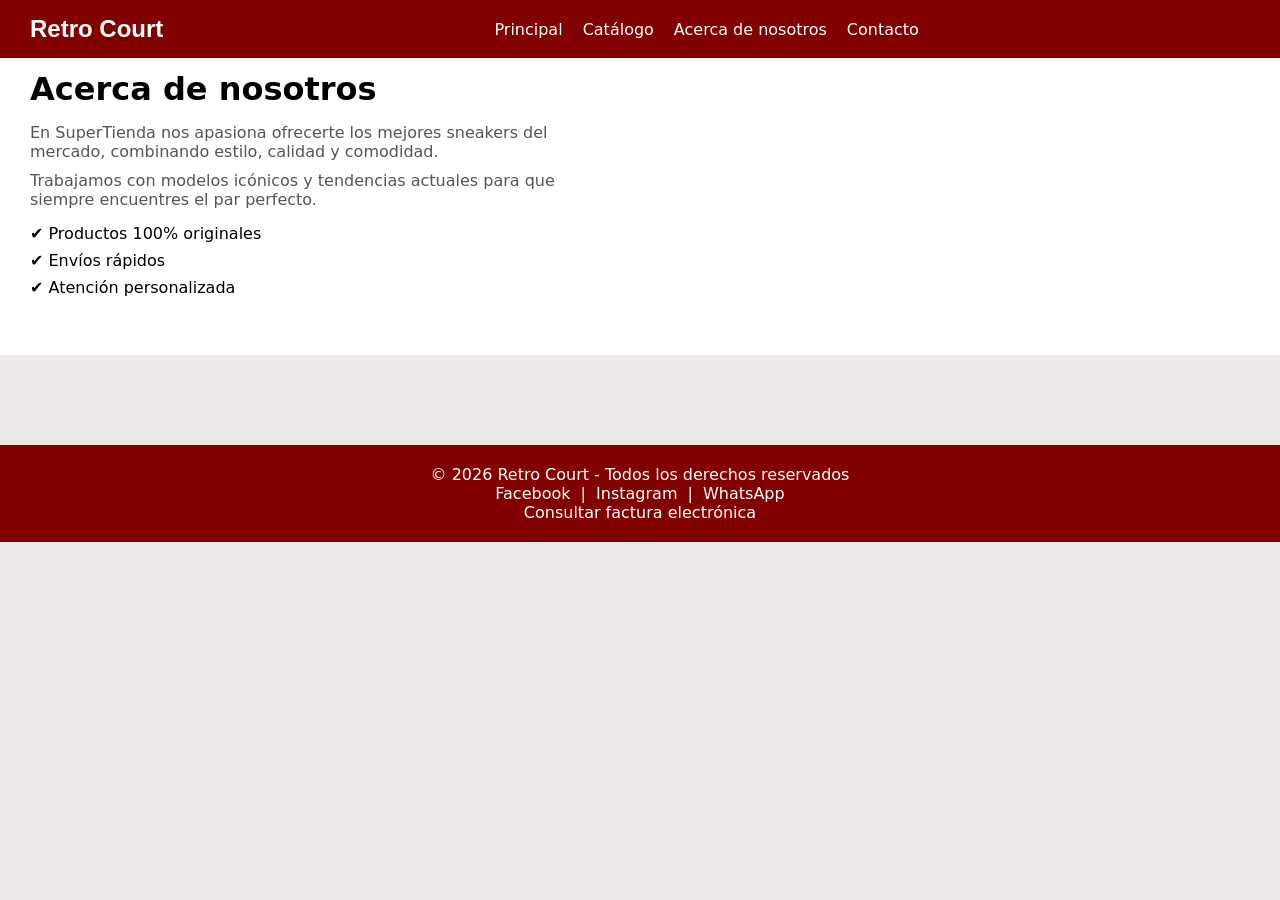
==== acerca de nosotros.html @ 7fba3c9a "movimiento" ====
<!DOCTYPE html>
<html lang="en">
<head>
    <meta charset="UTF-8">
    <meta name="viewport" content="width=device-width, initial-scale=1.0">
    <title>Retro Court</title>
</head>
<body>
      <header>
    <div class="logo">Retro Court</div>
   
    <nav>
      <ul>
        <li><a href="index.html">Principal</a></li>
        <li><a href="catalogo.html">Catálogo</a></li>
        <li><a href="acerca de nosotros.html">Acerca de nosotros</a></li>
        <li><a href="contactos.html">Contacto</a></li>
      </ul>
    </nav> 
    <div class="hamburger" onclick="toggleMenu()">
      <span></span>
      <span></span>
      <span></span>
    </div>
  </header>
  <link rel="stylesheet" href="style.css">
  <section class="acerca">
  <div class="acerca-contenido">
    <div class="acerca-texto">
      <h2>Acerca de nosotros</h2>
      <p>
        En SuperTienda nos apasiona ofrecerte los mejores sneakers del mercado,
        combinando estilo, calidad y comodidad.
      </p>
      <p>
        Trabajamos con modelos icónicos y tendencias actuales para que siempre
        encuentres el par perfecto.
      </p>
      <ul>
        <li>✔ Productos 100% originales</li>
        <li>✔ Envíos rápidos</li>
        <li>✔ Atención personalizada</li>
      </ul>
    </div>
  </div>
</section>


   <footer>
    <p>© 2026 Retro Court - Todos los derechos reservados</p>
    <div class="social">
      <a href="#">Facebook</a> | 
     <a href="https://www.instagram.com/_ledro05_/">Instagram</a> | 
      <a href="#">WhatsApp</a>
    </div>
    <div class="factura">
      <a href="#">Consultar factura electrónica</a>
    </div>
  </footer>
</body>
</html>
---- style.css ----
* {
  margin: 0;
  padding: 0;
  box-sizing: border-box;
}

body {
  font-family: system-ui, -apple-system, BlinkMacSystemFont, 'Segoe UI', Roboto, Oxygen, Ubuntu, Cantarell, 'Open Sans', 'Helvetica Neue', sans-serif;
  background: #eee9e9;
}


header {
  flex-wrap: wrap;
  position: fixed;
  top: 0;
  width: 100%;
  background: #810101;
  color: #fff;
  display: flex;
  justify-content: space-between;
  align-items: center;
  padding: 15px 30px;
  z-index: 1000;
}

header .logo {
  font-family: Verdana, Geneva, Tahoma, sans-serif;

  font-size: 1.5em;
  font-weight: bold;
}

header nav ul {
  list-style: none;
  display: flex;
  gap: 20px;
  
}

header nav ul li a {
  color: #fff;
  text-decoration: none;
  transition: 0.3s;
}

header nav ul li a:hover {
  color: #6d6c6c;
}

.descripcion {
  margin-top: 30px;
  margin-bottom: 40px;
}

.descripcion h1 {
  margin-bottom: 12px;
}
.descripcion,
.mas-vendidos {
  padding-left: 20px;
  padding-right: 20px;
}

/* BUSCADOR */
.search-bar {
  display: flex;
  gap: 5px;
}

.search-bar input {
  padding: 6px;
  border-radius: 5px;
  border: none;
}

.search-bar button {
  padding: 6px 10px;
  border: none;
  background: #b0cdeb;
  color: #fff;
  border-radius: 5px;
  cursor: pointer;
}

/* CARRITO ICONO */
.carrito-icono {
  cursor: pointer;
  font-size: 1.2em;
}

/* CONTENIDO GENERAL */
main {
  margin-top: 20px;  
  padding: 10px ;
  text-align: center;
}

/* GRID PRODUCTOS */
.grid-productos {
  display: grid;
  grid-template-columns: repeat(auto-fit, minmax(220px, 1fr));
  gap: 20px;
  margin-top: 20px;
}

/* TARJETAS */
.producto {
  background: #fff;
  border: 1px solid #ddd;
  padding: 15px;
  border-radius: 10px;
  transition: 0.3s;
}

.producto:hover {
  transform: scale(1.05);
}

.producto img {
  width: 100%;
  height: 300px;      
  object-fit: cover;  
  border-radius: 10px;
}

.producto h3 {
  margin: 10px 0;
}

.producto p {
  font-size: 0.9em;
}

.producto button {
  margin-top: 10px;
  background: #000000;
  color: #fff;
  border: none;
  padding: 10px;
  cursor: pointer;
  border-radius: 5px;
  width: 100%;
}

.producto button:hover {
  background: #810101;
}

/* CARRITO */
.carrito {
  display: none;
  position: fixed;
  right: 0;
  top: 70px;
  width: 320px;
  background: #ffffff;
  border-left: 2px solid #ddd;
  padding: 20px;
  height: calc(100% - 70px);
  overflow-y: auto;
  box-shadow: -2px 0 10px rgba(0,0,0,0.1);
}

.carrito h2 {
  margin-bottom: 15px;
}

/* ITEMS DEL CARRITO */
.cart-item {
  display: flex;
  justify-content: space-between;
  align-items: center;
  margin-bottom: 10px;
  gap: 10px;
}

.cart-item img {
  border-radius: 5px;
}

.cart-item button {
  background: red;
  color: #fff;
  border: none;
  padding: 5px;
  cursor: pointer;
  border-radius: 5px;
}
.boton-catalogo{
  display: inline-block;
  margin-top: 15px;
}
/* RESUMEN */
.resumen {
  margin-top: 15px;
  font-weight: bold;
}

.resumen button {
  margin-top: 10px;
  background: #28a745;
  color: #fff;
  border: none;
  padding: 12px;
  width: 100%;
  cursor: pointer;
  border-radius: 5px;
}

.resumen button:hover {
  background: #218838;
}

/* FOOTER */
footer {
  background: #810101;
  color: #fff;
  text-align: center;
  padding: 20px;
  margin-top: 40px;
  position: relative;
  top: 50px;
}

footer .social a,
footer .factura a {
  color: #ffffff;
  text-decoration: none;
  margin: 0 5px;
} 


.acerca {
  padding: 50px 30px;
  background: #fff;
  margin-top: 20px;
 
}

.acerca-contenido {
  display: grid;
  grid-template-columns: 1fr 1fr;
  align-items: center;
  gap: 40px;
}

.acerca-texto h2 {
  margin-bottom: 15px;
  font-size: 2em;
}

.acerca-texto p {
  margin-bottom: 10px;
  color: #555;
}

.acerca-texto ul {
  margin-top: 15px;
  list-style: none;
}

.acerca-texto li {
  margin-bottom: 8px;
}

/*Formulario*/
.contacto {
  padding: 40px;
  background: #fff;
  text-align: center;
  margin-top: 50px;
}

.contacto p {
  margin-top:  10px;
  color: #555;
}

.contacto form {
  margin: 20px auto;
  max-width: 400px;
  display: flex;
  flex-direction: column;
  gap: 10px;
}
.card:hover {
  box-shadow: 0 8px 25px rgba(0, 0, 0, 0.1);
}

/* Botón hamburguesa */
.menu-toggle {
  display: none;
  background: white;
  border: 1px solid #ddd;
  font-size: 20px;
  cursor: pointer;
  padding: 6px 10px;
  border-radius: 5px;
  color: #333;
  font-weight: bold;
}

/* Estilos responsive para mobile */
@media (max-width: 768px) {
  .menu-toggle {
      display: block;
  }
  
  nav {
      display: none;
      width: 100%;
      order: 3;
  }
  
  nav.active {
      display: block;
  }
  
  header {
      flex-wrap: wrap;
      justify-content: space-between;
      align-items: center;
      gap: 10px;
  }
  
  nav ul {
      flex-direction: column;
      width: 100%;
      padding: 0;
      margin: 10px 0 0 0;
      list-style: none;
  }
  
  nav ul li {
      width: 100%;
      text-align: center;
      padding: 8px 0;
  }
  
  nav ul li a {
      display: block;
      padding: 8px;
      text-decoration: none;
      color: #333;
  }
  
  .buscador {
      order: 2;
      flex: 1;
  }
  
  .buscador input {
      width: 100%;
      padding: 8px;
  }
}
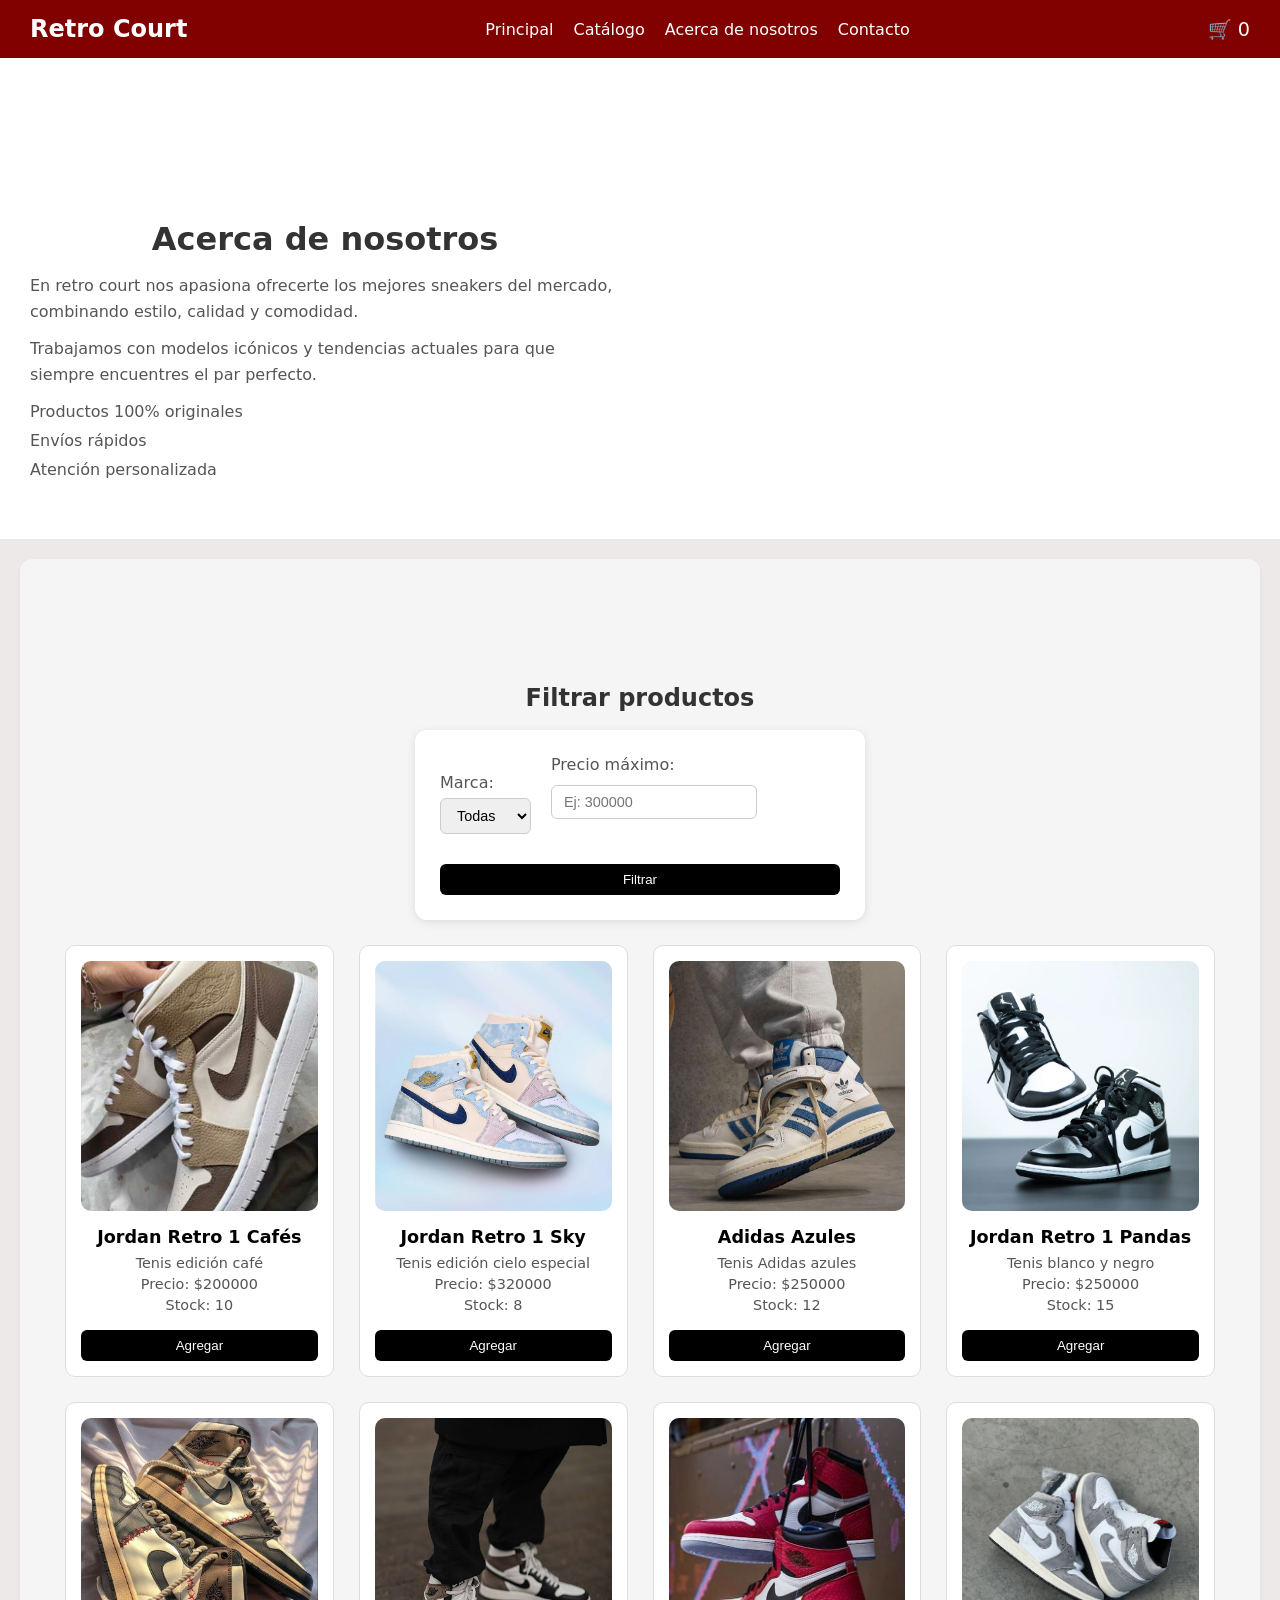
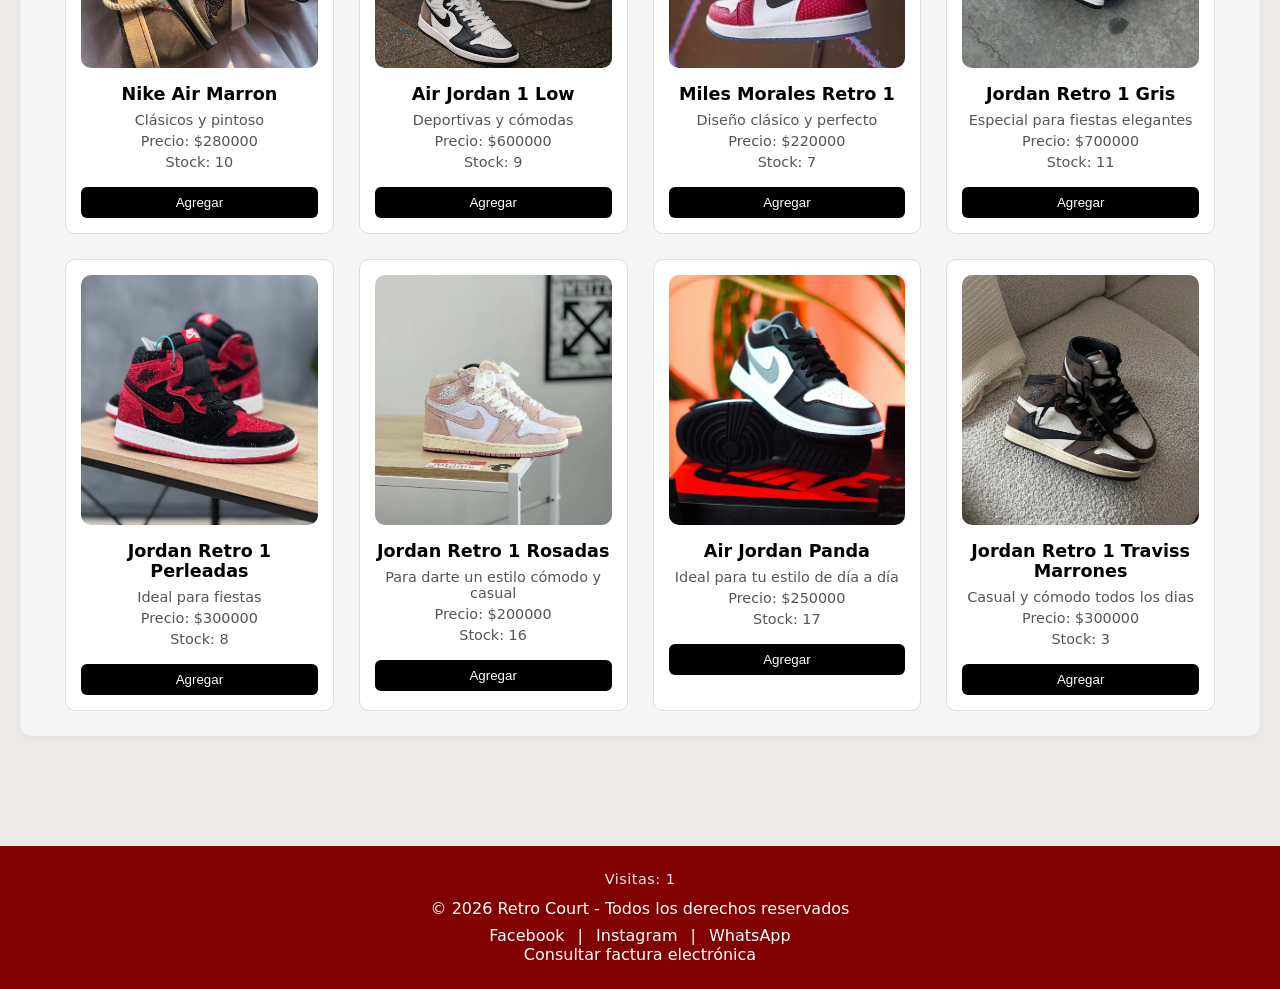
==== commit 6330d167: "Update acerca de nosotros.html yap" ====
--- a/acerca de nosotros.html
+++ b/acerca de nosotros.html
@@ -1,14 +1,17 @@
 <!DOCTYPE html>
-<html lang="en">
+<html lang="es">
 <head>
-    <meta charset="UTF-8">
-    <meta name="viewport" content="width=device-width, initial-scale=1.0">
-    <title>Retro Court</title>
+  <meta charset="UTF-8">
+  <meta name="viewport" content="width=device-width, initial-scale=1.0">
+  <title>Retro Court - Acerca de nosotros</title>
+  <link rel="stylesheet" href="style.css">
 </head>
 <body>
-      <header>
-    <div class="logo">Retro Court</div>
-   
+  <header>
+    <div class="logo">
+      <h1>Retro Court</h1>
+    </div>
+    <button class="menu-toggle">☰</button>
     <nav>
       <ul>
         <li><a href="index.html">Principal</a></li>
@@ -16,46 +19,122 @@
         <li><a href="acerca de nosotros.html">Acerca de nosotros</a></li>
         <li><a href="contactos.html">Contacto</a></li>
       </ul>
-    </nav> 
-    <div class="hamburger" onclick="toggleMenu()">
-      <span></span>
-      <span></span>
-      <span></span>
+    </nav>
+    <div class="carrito-icono" onclick="mostrarCarrito()">
+      🛒 <span id="cartCount">0</span>
     </div>
   </header>
-  <link rel="stylesheet" href="style.css">
-  <section class="acerca">
-  <div class="acerca-contenido">
-    <div class="acerca-texto">
-      <h2>Acerca de nosotros</h2>
-      <p>
-        En SuperTienda nos apasiona ofrecerte los mejores sneakers del mercado,
-        combinando estilo, calidad y comodidad.
-      </p>
-      <p>
-        Trabajamos con modelos icónicos y tendencias actuales para que siempre
-        encuentres el par perfecto.
-      </p>
-      <ul>
-        <li>✔ Productos 100% originales</li>
-        <li>✔ Envíos rápidos</li>
-        <li>✔ Atención personalizada</li>
-      </ul>
+
+  <main>
+    
+    <section class="acerca">
+      <div class="acerca-contenido">
+        <div class="acerca-texto">
+          <h2>Acerca de nosotros</h2>
+          <p>En retro court nos apasiona ofrecerte los mejores sneakers del mercado, combinando estilo, calidad y comodidad.</p>
+          <p>Trabajamos con modelos icónicos y tendencias actuales para que siempre encuentres el par perfecto.</p>
+          <ul>
+            <li>Productos 100% originales</li>
+            <li>Envíos rápidos</li>
+            <li>Atención personalizada</li>
+          </ul>
+        </div>
+      </div>
+    </section>
+
+    <!-- Filtros -->
+    <section class="filtros-acerca">
+      <h2>Filtrar productos</h2>
+      <form id="filtros-acerca">
+        <label>Marca:
+          <select id="marca">
+            <option value="">Todas</option>
+            <option value="Jordan">Jordan</option>
+            <option value="Nike">Nike</option>
+            <option value="Adidas">Adidas</option>
+          </select>
+        </label>
+        <label>Precio máximo:
+          <input type="number" id="precioMax" placeholder="Ej: 300000">
+        </label>
+        <button type="button" onclick="filtrarAcerca()">Filtrar</button>
+      </form>
+      <div id="productosAcerca" class="grid-productos"></div>
+    </section>
+  </main>
+
+  <!-- Carrito flotante -->
+  <section id="cartSection" class="carrito">
+    <h2>Carrito de Compras</h2>
+    <div id="cartItems"></div>
+    <div class="resumen">
+      <p>Subtotal: <span id="subtotal">$0</span></p>
+      <p>Envío: <span id="envio">$0</span></p>
+      <p>Total: <span id="total">$0</span></p>
+      <button onclick="checkout()">Finalizar compra</button>
+      <button onclick="cart.clearCart()">Vaciar carrito</button>
     </div>
-  </div>
-</section>
+  </section>
 
-
-   <footer>
+  <footer>
+    <div class="contador-visitas">Visitas: <span id="contador"></span></div>
     <p>© 2026 Retro Court - Todos los derechos reservados</p>
     <div class="social">
-      <a href="#">Facebook</a> | 
-     <a href="https://www.instagram.com/_ledro05_/">Instagram</a> | 
+      <a href="#">Facebook</a> |
+      <a href="https://www.instagram.com/_ledro05_/">Instagram</a> |
       <a href="#">WhatsApp</a>
     </div>
     <div class="factura">
       <a href="#">Consultar factura electrónica</a>
     </div>
   </footer>
+
+  <script src="productos.js"></script>
+  <script src="carrito.js"></script>
+  <script>
+    function renderProductosAcerca(lista) {
+      const cont = document.getElementById("productosAcerca");
+      cont.innerHTML = lista.map(p => `
+        <div class="producto">
+          <img src="${p.image}" alt="${p.name}">
+          <h3>${p.name}</h3>
+          <p>${p.description}</p>
+          <p>Precio: $${p.price}</p>
+          <p>Stock: ${p.stock}</p>
+          <button onclick="addToCart(${p.id})">Agregar</button>
+        </div>
+      `).join("");
+    }
+
+    function filtrarAcerca() {
+      const marca = document.getElementById("marca").value;
+      const precioMax = document.getElementById("precioMax").value;
+      const filtrados = products.filter(p => {
+        const coincideMarca = !marca || p.name.toLowerCase().includes(marca.toLowerCase());
+        const coincidePrecio = !precioMax || p.price <= precioMax;
+        return coincideMarca && coincidePrecio;
+      });
+      renderProductosAcerca(filtrados);
+    }
+
+    // Mostrar todos al inicio
+    renderProductosAcerca(products);
+
+    // Contador de visitas
+    let visitas = localStorage.getItem("visitas");
+    if (!visitas) visitas = 0;
+    visitas++;
+    localStorage.setItem("visitas", visitas);
+    document.getElementById("contador").textContent = visitas;
+
+    // Menú hamburguesa
+    document.addEventListener('DOMContentLoaded', function() {
+      const menuToggle = document.querySelector('.menu-toggle');
+      const nav = document.querySelector('nav');
+      if (menuToggle && nav) {
+        menuToggle.addEventListener('click', () => nav.classList.toggle('active'));
+      }
+    });
+  </script>
 </body>
-</html>+</html>
--- a/style.css
+++ b/style.css
@@ -1,4 +1,3 @@
-
 * {
   margin: 0;
   padding: 0;
@@ -10,9 +9,8 @@
   background: #eee9e9;
 }
 
-
+/* ===== HEADER ===== */
 header {
-  flex-wrap: wrap;
   position: fixed;
   top: 0;
   width: 100%;
@@ -23,11 +21,10 @@
   align-items: center;
   padding: 15px 30px;
   z-index: 1000;
-}
-
-header .logo {
-  font-family: Verdana, Geneva, Tahoma, sans-serif;
-
+  flex-wrap: wrap;
+}
+
+header .logo h1 {
   font-size: 1.5em;
   font-weight: bold;
 }
@@ -36,7 +33,6 @@
   list-style: none;
   display: flex;
   gap: 20px;
-  
 }
 
 header nav ul li a {
@@ -49,194 +45,227 @@
   color: #6d6c6c;
 }
 
+/* ===== CARRITO ICONO ===== */
+.carrito-icono {
+  cursor: pointer;
+  font-size: 1.2em;
+  transition: transform 0.2s;
+}
+
+.carrito-icono:hover {
+  transform: scale(1.05);
+}
+
+/* ===== DESCRIPCIÓN ===== */
 .descripcion {
-  margin-top: 30px;
+  margin-top: 100px;
   margin-bottom: 40px;
+  text-align: center;
 }
 
 .descripcion h1 {
   margin-bottom: 12px;
 }
-.descripcion,
-.mas-vendidos {
-  padding-left: 20px;
-  padding-right: 20px;
-}
-
-/* BUSCADOR */
-.search-bar {
-  display: flex;
-  gap: 5px;
-}
-
-.search-bar input {
-  padding: 6px;
-  border-radius: 5px;
-  border: none;
-}
-
-.search-bar button {
-  padding: 6px 10px;
-  border: none;
-  background: #b0cdeb;
-  color: #fff;
-  border-radius: 5px;
-  cursor: pointer;
-}
-
-/* CARRITO ICONO */
-.carrito-icono {
-  cursor: pointer;
-  font-size: 1.2em;
-}
-
-/* CONTENIDO GENERAL */
-main {
-  margin-top: 20px;  
-  padding: 10px ;
-  text-align: center;
-}
-
-/* GRID PRODUCTOS */
+
+/* ===== GRID DE PRODUCTOS ===== */
 .grid-productos {
   display: grid;
-  grid-template-columns: repeat(auto-fit, minmax(220px, 1fr));
-  gap: 20px;
+  grid-template-columns: repeat(auto-fit, minmax(250px, 1fr));
+  gap: 25px;
   margin-top: 20px;
-}
-
-/* TARJETAS */
+  padding: 0 20px;
+}
+
+/* ===== TARJETAS DE PRODUCTO ===== */
 .producto {
   background: #fff;
   border: 1px solid #ddd;
   padding: 15px;
   border-radius: 10px;
-  transition: 0.3s;
+  transition: transform 0.3s, box-shadow 0.3s;
+  text-align: center;
 }
 
 .producto:hover {
-  transform: scale(1.05);
+  transform: translateY(-5px);
+  box-shadow: 0 8px 20px rgba(0, 0, 0, 0.15);
 }
 
 .producto img {
   width: 100%;
-  height: 300px;      
-  object-fit: cover;  
+  height: 250px;
+  object-fit: cover;
   border-radius: 10px;
+  transition: transform 0.3s;
+}
+
+.producto:hover img {
+  transform: scale(1.02);
 }
 
 .producto h3 {
-  margin: 10px 0;
+  margin: 12px 0 8px;
+  font-size: 1.1em;
 }
 
 .producto p {
   font-size: 0.9em;
+  color: #555;
+  margin: 5px 0;
 }
 
 .producto button {
-  margin-top: 10px;
+  margin-top: 12px;
   background: #000000;
   color: #fff;
   border: none;
-  padding: 10px;
+  padding: 10px 15px;
   cursor: pointer;
   border-radius: 5px;
   width: 100%;
+  transition: all 0.3s;
+  font-weight: 500;
 }
 
 .producto button:hover {
   background: #810101;
-}
-
-/* CARRITO */
+  transform: scale(1.02);
+}
+
+/* ===== CARRITO FLOTANTE ===== */
 .carrito {
   display: none;
   position: fixed;
   right: 0;
   top: 70px;
-  width: 320px;
+  width: 340px;
   background: #ffffff;
   border-left: 2px solid #ddd;
   padding: 20px;
   height: calc(100% - 70px);
   overflow-y: auto;
-  box-shadow: -2px 0 10px rgba(0,0,0,0.1);
+  box-shadow: -2px 0 15px rgba(0, 0, 0, 0.1);
+  z-index: 1001;
+  transition: all 0.3s;
 }
 
 .carrito h2 {
   margin-bottom: 15px;
-}
-
-/* ITEMS DEL CARRITO */
+  color: #333;
+  border-bottom: 2px solid #810101;
+  padding-bottom: 8px;
+}
+
 .cart-item {
   display: flex;
   justify-content: space-between;
   align-items: center;
-  margin-bottom: 10px;
+  margin-bottom: 12px;
+  padding: 10px;
+  background: #f9f9f9;
+  border-radius: 8px;
   gap: 10px;
 }
 
 .cart-item img {
   border-radius: 5px;
+  width: 50px;
+  height: 50px;
+  object-fit: cover;
+}
+
+.cart-item span {
+  flex: 1;
+  font-size: 0.9em;
 }
 
 .cart-item button {
-  background: red;
+  background: #dc3545;
   color: #fff;
   border: none;
-  padding: 5px;
+  padding: 5px 10px;
   cursor: pointer;
   border-radius: 5px;
-}
-.boton-catalogo{
-  display: inline-block;
-  margin-top: 15px;
-}
-/* RESUMEN */
+  transition: background 0.3s;
+}
+
+.cart-item button:hover {
+  background: #c82333;
+}
+
+/* ===== RESUMEN DEL CARRITO ===== */
 .resumen {
-  margin-top: 15px;
+  margin-top: 20px;
+  padding-top: 15px;
+  border-top: 2px solid #ddd;
   font-weight: bold;
 }
 
+.resumen p {
+  margin: 8px 0;
+  font-size: 1em;
+}
+
 .resumen button {
-  margin-top: 10px;
-  background: #28a745;
+  margin-top: 12px;
+  background: #000000;
   color: #fff;
   border: none;
   padding: 12px;
   width: 100%;
   cursor: pointer;
   border-radius: 5px;
+  transition: all 0.3s;
+  font-weight: 500;
 }
 
 .resumen button:hover {
-  background: #218838;
-}
-
-/* FOOTER */
+  background: #810101;
+  transform: scale(1.02);
+}
+
+/* ===== FOOTER ===== */
 footer {
   background: #810101;
   color: #fff;
   text-align: center;
-  padding: 20px;
-  margin-top: 40px;
+  padding: 25px 20px;
+  margin-top: 60px;
   position: relative;
   top: 50px;
+}
+
+.contador-visitas {
+  font-size: 0.9em;
+  margin-bottom: 12px;
+  opacity: 0.9;
+  font-family: inherit;
+  letter-spacing: 0.5px;
+}
+
+footer p {
+  margin: 8px 0;
 }
 
 footer .social a,
 footer .factura a {
   color: #ffffff;
   text-decoration: none;
-  margin: 0 5px;
-} 
-
-
+  margin: 0 8px;
+  transition: opacity 0.3s;
+}
+
+footer .social a:hover,
+footer .factura a:hover {
+  opacity: 0.8;
+  text-decoration: underline;
+}
+
+/* ===== ACERCA DE NOSOTROS ===== */
 .acerca {
-  padding: 50px 30px;
+  padding: 100px 30px 50px;
   background: #fff;
   margin-top: 20px;
- 
 }
 
 .acerca-contenido {
@@ -249,11 +278,13 @@
 .acerca-texto h2 {
   margin-bottom: 15px;
   font-size: 2em;
+  color: #333;
 }
 
 .acerca-texto p {
-  margin-bottom: 10px;
+  margin-bottom: 12px;
   color: #555;
+  line-height: 1.6;
 }
 
 .acerca-texto ul {
@@ -262,97 +293,378 @@
 }
 
 .acerca-texto li {
-  margin-bottom: 8px;
-}
-
-/*Formulario*/
+  margin-bottom: 10px;
+  color: #555;
+}
+
+/* ===== FILTROS EN ACERCA DE ===== */
+.filtros-acerca {
+  padding: 25px;
+  background: #f5f5f5;
+  margin: 20px;
+  border-radius: 12px;
+  box-shadow: 0 2px 5px rgba(0, 0, 0, 0.05);
+}
+
+.filtros-acerca h2 {
+  margin-bottom: 18px;
+  color: #333;
+}
+
+.filtros-acerca form {
+  display: flex;
+  gap: 20px;
+  flex-wrap: wrap;
+  margin-bottom: 25px;
+  align-items: flex-end;
+}
+
+.filtros-acerca label {
+  display: flex;
+  flex-direction: column;
+  gap: 6px;
+  font-weight: 500;
+  color: #555;
+}
+
+.filtros-acerca select,
+.filtros-acerca input {
+  padding: 8px 12px;
+  border-radius: 6px;
+  border: 1px solid #ccc;
+  font-size: 0.9em;
+  transition: border-color 0.3s;
+}
+
+.filtros-acerca select:focus,
+.filtros-acerca input:focus {
+  outline: none;
+  border-color: #810101;
+}
+
+.filtros-acerca button {
+  background: #000000;
+  color: white;
+  border: none;
+  padding: 8px 20px;
+  border-radius: 6px;
+  cursor: pointer;
+  transition: all 0.3s;
+  font-weight: 500;
+}
+
+.filtros-acerca button:hover {
+  background: #810101;
+  transform: scale(1.02);
+}
+
+/* ===== CONTACTO ===== */
 .contacto {
-  padding: 40px;
+  padding: 100px 20px 40px;
   background: #fff;
   text-align: center;
-  margin-top: 50px;
+}
+
+.contacto h2 {
+  margin-bottom: 20px;
+  color: #333;
 }
 
 .contacto p {
-  margin-top:  10px;
+  margin-top: 10px;
   color: #555;
+  max-width: 600px;
+  margin-left: auto;
+  margin-right: auto;
 }
 
 .contacto form {
-  margin: 20px auto;
-  max-width: 400px;
+  margin: 30px auto;
+  max-width: 450px;
   display: flex;
   flex-direction: column;
-  gap: 10px;
-}
-.card:hover {
-  box-shadow: 0 8px 25px rgba(0, 0, 0, 0.1);
-}
-
-/* Botón hamburguesa */
+  gap: 15px;
+}
+
+.contacto input,
+.contacto textarea {
+  padding: 12px;
+  border: 1px solid #ccc;
+  border-radius: 6px;
+  font-family: inherit;
+  transition: border-color 0.3s;
+}
+
+.contacto input:focus,
+.contacto textarea:focus {
+  outline: none;
+  border-color: #810101;
+}
+
+.contacto textarea {
+  min-height: 100px;
+  resize: vertical;
+}
+
+.contacto button {
+  background: #000000;
+  color: white;
+  border: none;
+  padding: 12px;
+  border-radius: 6px;
+  cursor: pointer;
+  transition: all 0.3s;
+  font-weight: 500;
+}
+
+.contacto button:hover {
+  background: #810101;
+  transform: scale(1.02);
+}
+
+/* ===== CHECKOUT ===== */
+main h2 {
+  text-align: center;
+  margin-top: 100px;
+  margin-bottom: 25px;
+  color: #333;
+}
+
+main form {
+  max-width: 450px;
+  margin: 0 auto;
+  background: #fff;
+  padding: 25px;
+  border-radius: 12px;
+  box-shadow: 0 2px 10px rgba(0, 0, 0, 0.1);
+}
+
+main form input {
+  width: 100%;
+  padding: 10px;
+  margin-top: 5px;
+  margin-bottom: 15px;
+  border: 1px solid #ccc;
+  border-radius: 6px;
+  transition: border-color 0.3s;
+}
+
+main form input:focus {
+  outline: none;
+  border-color: #810101;
+}
+
+main form button {
+  background: #000000;
+  color: white;
+  border: none;
+  padding: 12px;
+  width: 100%;
+  border-radius: 6px;
+  cursor: pointer;
+  transition: all 0.3s;
+  font-weight: 500;
+  margin-top: 10px;
+}
+
+main form button:hover {
+  background: #810101;
+  transform: scale(1.02);
+}
+
+#mensaje {
+  text-align: center;
+  margin-top: 20px;
+  color: #28a745;
+  font-weight: 500;
+}
+
+/* ===== MENÚ HAMBURGUESA - SOLO VISIBLE EN MÓVIL ===== */
 .menu-toggle {
   display: none;
   background: white;
   border: 1px solid #ddd;
-  font-size: 20px;
-  cursor: pointer;
-  padding: 6px 10px;
-  border-radius: 5px;
+  font-size: 22px;
+  cursor: pointer;
+  padding: 8px 12px;
+  border-radius: 6px;
   color: #333;
   font-weight: bold;
-}
-
-/* Estilos responsive para mobile */
+  transition: all 0.3s;
+}
+
+.menu-toggle:hover {
+  background: #f0f0f0;
+  transform: scale(1.05);
+}
+
+/* ===== MEDIA QUERIES - RESPONSIVE ===== */
 @media (max-width: 768px) {
+  /* Mostrar botón hamburguesa solo en móvil */
   .menu-toggle {
-      display: block;
-  }
-  
+    display: block;
+  }
+
+  /* Ocultar menú inicialmente en móvil */
   nav {
-      display: none;
-      width: 100%;
-      order: 3;
-  }
-  
+    display: none;
+    width: 100%;
+    order: 3;
+    background: #810101;
+    margin-top: 15px;
+    border-radius: 8px;
+  }
+
+  /* Mostrar menú cuando tiene clase active */
   nav.active {
-      display: block;
-  }
-  
+    display: block;
+  }
+
+  /* Ajustes del header en móvil */
   header {
-      flex-wrap: wrap;
-      justify-content: space-between;
-      align-items: center;
-      gap: 10px;
-  }
-  
+    flex-wrap: wrap;
+    justify-content: space-between;
+    align-items: center;
+    gap: 12px;
+    padding: 12px 20px;
+  }
+
+  /* Estilo del menú desplegable */
   nav ul {
-      flex-direction: column;
-      width: 100%;
-      padding: 0;
-      margin: 10px 0 0 0;
-      list-style: none;
-  }
-  
+    flex-direction: column;
+    width: 100%;
+    padding: 0;
+    margin: 0;
+    list-style: none;
+  }
+
   nav ul li {
-      width: 100%;
-      text-align: center;
-      padding: 8px 0;
-  }
-  
+    width: 100%;
+    text-align: center;
+    padding: 12px 0;
+    border-bottom: 1px solid rgba(255, 255, 255, 0.2);
+  }
+
+  nav ul li:last-child {
+    border-bottom: none;
+  }
+
   nav ul li a {
-      display: block;
-      padding: 8px;
-      text-decoration: none;
-      color: #333;
-  }
-  
-  .buscador {
-      order: 2;
-      flex: 1;
-  }
-  
-  .buscador input {
-      width: 100%;
-      padding: 8px;
-  }
-}+    display: block;
+    padding: 8px;
+    text-decoration: none;
+    color: #fff;
+    font-size: 1.1em;
+    transition: background 0.3s;
+  }
+
+  nav ul li a:hover {
+    background: rgba(255, 255, 255, 0.1);
+  }
+
+  /* Ajustar carrito icono en móvil */
+  .carrito-icono {
+    order: 2;
+    font-size: 1.4em;
+  }
+
+  /* Ajustes de grid para móvil */
+  .grid-productos {
+    grid-template-columns: repeat(auto-fit, minmax(280px, 1fr));
+    gap: 20px;
+    padding: 0 15px;
+  }
+
+  /* Ajustes de acerca de */
+  .acerca-contenido {
+    grid-template-columns: 1fr;
+    gap: 25px;
+    text-align: center;
+  }
+
+  .acerca-texto ul {
+    text-align: left;
+    display: inline-block;
+  }
+
+  /* Ajustes de filtros */
+  .filtros-acerca form {
+    flex-direction: column;
+    align-items: stretch;
+  }
+
+  .filtros-acerca label {
+    width: 100%;
+  }
+
+  /* Ajustes de carrito flotante */
+  .carrito {
+    width: 100%;
+    right: 0;
+    top: 70px;
+    height: calc(100% - 70px);
+  }
+
+  /* Ajustes generales */
+  .descripcion {
+    margin-top: 90px;
+  }
+
+  main h2 {
+    margin-top: 90px;
+  }
+
+  .contacto {
+    padding: 90px 15px 30px;
+  }
+}
+
+/* ===== TABLETS (pantallas entre 769px y 1024px) ===== */
+@media (min-width: 769px) and (max-width: 1024px) {
+  .grid-productos {
+    grid-template-columns: repeat(auto-fit, minmax(280px, 1fr));
+    gap: 20px;
+  }
+
+  .acerca-contenido {
+    gap: 30px;
+  }
+
+  .descripcion {
+    margin-top: 95px;
+  }
+}
+
+/* ===== ANIMACIONES ADICIONALES ===== */
+@keyframes fadeIn {
+  from {
+    opacity: 0;
+    transform: translateY(20px);
+  }
+  to {
+    opacity: 1;
+    transform: translateY(0);
+  }
+}
+
+.producto {
+  animation: fadeIn 0.5s ease-out;
+}
+
+/* ===== SCROLLBAR PERSONALIZADA ===== */
+::-webkit-scrollbar {
+  width: 8px;
+}
+
+::-webkit-scrollbar-track {
+  background: #f1f1f1;
+}
+
+::-webkit-scrollbar-thumb {
+  background: #810101;
+  border-radius: 4px;
+}
+
+::-webkit-scrollbar-thumb:hover {
+  background: #600000;
+}
